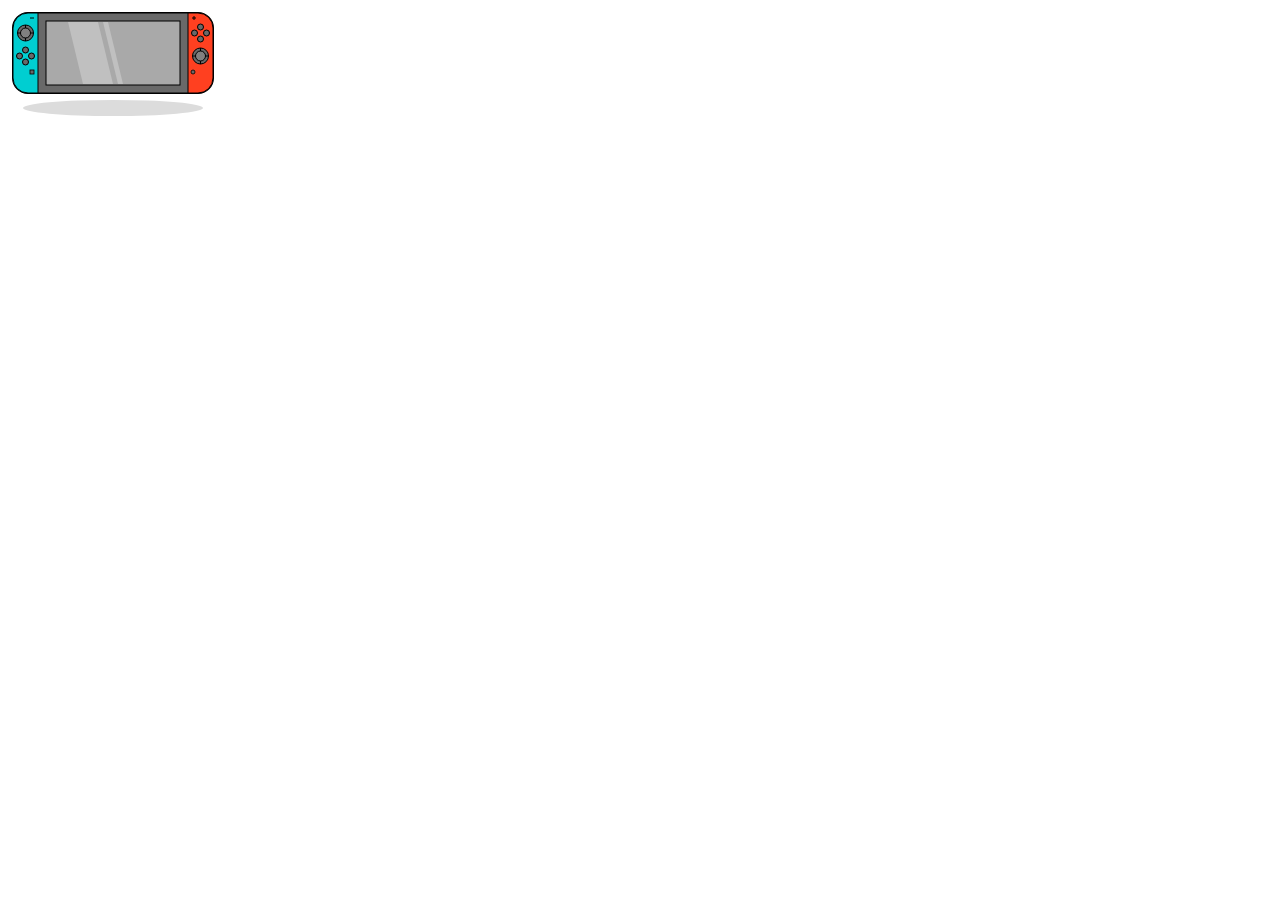
==== Practica Final/index.html @ 2ec58a5b "Practica final comenzada" ====
<!doctype html>
<html>
    <body>
        <svg width="210" height="120">
            <ellipse cx="105" cy="100" rx="90" ry="8" style="fill:Gainsboro"/>
            <rect x="5" y="5" rx="15" ry="15" width="200" height="80" style="stroke:black;stroke-width:2"/>
        <rect x="5" y="5" rx="15" ry="15" width="40" height="80" style="fill:DarkTurquoise;stroke:black;stroke-width:1" />
        <rect x="165" y="5" rx="15" ry="15" width="40" height="80" style="fill:rgb(255,64,32);stroke:black;stroke-width:1" />
        <rect x="30" y="5" width="150" height="80" style="fill:dimgray;stroke:black;stroke-width:1"/>
        <rect x="38" y="13" width="134" height="64" style="fill:darkgray;stroke:black;stroke-width:1"/>
        <polygon points="60,14 90,14 105,76 75,76" style="fill:silver"/> 
        <polygon points="95,14 100,14 115,76 110,76" style="fill:silver"/>
            <circle cx="17.5" cy="25" r="8" width="16" height="16" style="fill:dimgray;stroke:black;stroke-width:1"/>
                <line x1="17.5" y1="17" x2="17.5" y2="33" style="stroke:black;stroke-stroke-width:1"/>
                <line x1="9.5" y1="25" x2="25.5" y2="25" style="stroke:black;stroke-stroke-width:1"/>
                    <circle cx="17.5" cy="25" r="5" width="10" height="10" style="fill:grey;stroke:black;stroke-width:1"/>
                <circle cx="17.5" cy="42" r="3" width="6" height="6" style="fill:dimgray;stroke:black;stroke-width:1"/>
                <circle cx="17.5" cy="54" r="3" width="6" height="6" style="fill:dimgray;stroke:black;stroke-width:1"/>
                <circle cx="11.5" cy="48" r="3" width="6" height="6" style="fill:dimgray;stroke:black;stroke-width:1"/>
                <circle cx="23.5" cy="48" r="3" width="6" height="6" style="fill:dimgray;stroke:black;stroke-width:1"/>
            <circle cx="192.5" cy="48" r="8" width="16" height="16" style="fill:dimgray;stroke:black;stroke-width:1"/>
                <line x1="192.5" y1="40" x2="192.5" y2="56" style="stroke:black;stroke-stroke-width:1"/>
                <line x1="184.5" y1="48" x2="200.5" y2="48" style="stroke:black;stroke-stroke-width:1"/>
                    <circle cx="192.5" cy="48" r="5" width="10" height="10" style="fill:grey;stroke:black;stroke-width:1"/>
                <circle cx="192.5" cy="19" r="3" width="6" height="6" style="fill:dimgray;stroke:black;stroke-width:1"/>
                <circle cx="192.5" cy="31" r="3" width="6" height="6" style="fill:dimgray;stroke:black;stroke-width:1"/>
                <circle cx="186.5" cy="25" r="3" width="6" height="6" style="fill:dimgray;stroke:black;stroke-width:1"/>
                <circle cx="198.5" cy="25" r="3" width="6" height="6" style="fill:dimgray;stroke:black;stroke-width:1"/>
        <line x1="22" y1="10" x2="26" y2="10" style="stroke:black;stroke-width:1"/>
        <line x1="184" y1="10" x2="188" y2="10" style="stroke:black;stroke-width:1"/>
        <line x1="186" y1="8" x2="186" y2="12" style="stroke:black;stroke-width:1"/>
            <rect x="22" y="62" width="4" height="4" style="fill:dimgray;stroke:black;stroke-width:0.8"/>
            <circle cx="185" cy="64" r="2" width="4" height="4" style="fill:dimgray;stroke:black;stroke-width:0.8"/>
        </svg>
    </body>
</html>
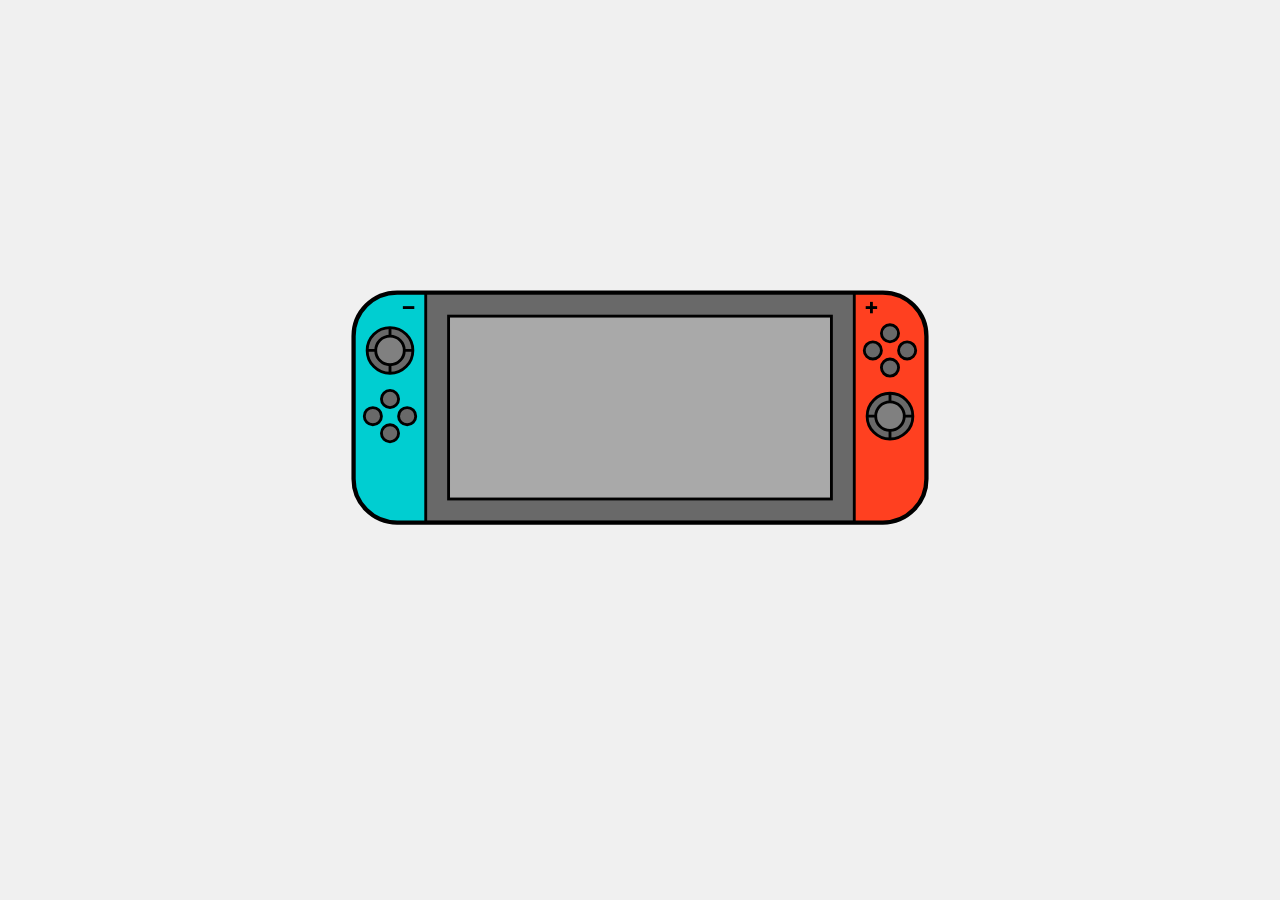
==== commit 0da3a5fc: "17/11" ====
--- a/Practica Final/index.html
+++ b/Practica Final/index.html
@@ -1,36 +1,55 @@
 <!doctype html>
-<html>
-    <body>
-        <svg width="210" height="120">
-            <ellipse cx="105" cy="100" rx="90" ry="8" style="fill:Gainsboro"/>
-            <rect x="5" y="5" rx="15" ry="15" width="200" height="80" style="stroke:black;stroke-width:2"/>
-        <rect x="5" y="5" rx="15" ry="15" width="40" height="80" style="fill:DarkTurquoise;stroke:black;stroke-width:1" />
-        <rect x="165" y="5" rx="15" ry="15" width="40" height="80" style="fill:rgb(255,64,32);stroke:black;stroke-width:1" />
-        <rect x="30" y="5" width="150" height="80" style="fill:dimgray;stroke:black;stroke-width:1"/>
-        <rect x="38" y="13" width="134" height="64" style="fill:darkgray;stroke:black;stroke-width:1"/>
-        <polygon points="60,14 90,14 105,76 75,76" style="fill:silver"/> 
-        <polygon points="95,14 100,14 115,76 110,76" style="fill:silver"/>
-            <circle cx="17.5" cy="25" r="8" width="16" height="16" style="fill:dimgray;stroke:black;stroke-width:1"/>
-                <line x1="17.5" y1="17" x2="17.5" y2="33" style="stroke:black;stroke-stroke-width:1"/>
-                <line x1="9.5" y1="25" x2="25.5" y2="25" style="stroke:black;stroke-stroke-width:1"/>
-                    <circle cx="17.5" cy="25" r="5" width="10" height="10" style="fill:grey;stroke:black;stroke-width:1"/>
-                <circle cx="17.5" cy="42" r="3" width="6" height="6" style="fill:dimgray;stroke:black;stroke-width:1"/>
-                <circle cx="17.5" cy="54" r="3" width="6" height="6" style="fill:dimgray;stroke:black;stroke-width:1"/>
-                <circle cx="11.5" cy="48" r="3" width="6" height="6" style="fill:dimgray;stroke:black;stroke-width:1"/>
-                <circle cx="23.5" cy="48" r="3" width="6" height="6" style="fill:dimgray;stroke:black;stroke-width:1"/>
-            <circle cx="192.5" cy="48" r="8" width="16" height="16" style="fill:dimgray;stroke:black;stroke-width:1"/>
-                <line x1="192.5" y1="40" x2="192.5" y2="56" style="stroke:black;stroke-stroke-width:1"/>
-                <line x1="184.5" y1="48" x2="200.5" y2="48" style="stroke:black;stroke-stroke-width:1"/>
-                    <circle cx="192.5" cy="48" r="5" width="10" height="10" style="fill:grey;stroke:black;stroke-width:1"/>
-                <circle cx="192.5" cy="19" r="3" width="6" height="6" style="fill:dimgray;stroke:black;stroke-width:1"/>
-                <circle cx="192.5" cy="31" r="3" width="6" height="6" style="fill:dimgray;stroke:black;stroke-width:1"/>
-                <circle cx="186.5" cy="25" r="3" width="6" height="6" style="fill:dimgray;stroke:black;stroke-width:1"/>
-                <circle cx="198.5" cy="25" r="3" width="6" height="6" style="fill:dimgray;stroke:black;stroke-width:1"/>
-        <line x1="22" y1="10" x2="26" y2="10" style="stroke:black;stroke-width:1"/>
-        <line x1="184" y1="10" x2="188" y2="10" style="stroke:black;stroke-width:1"/>
-        <line x1="186" y1="8" x2="186" y2="12" style="stroke:black;stroke-width:1"/>
-            <rect x="22" y="62" width="4" height="4" style="fill:dimgray;stroke:black;stroke-width:0.8"/>
-            <circle cx="185" cy="64" r="2" width="4" height="4" style="fill:dimgray;stroke:black;stroke-width:0.8"/>
-        </svg>
-    </body>
+<html lang="es">
+  <head>
+    <meta charset="UTF-8">
+    <meta name="viewport" content="width=device-width, initial-scale=1.0">
+    <title>SVG Responsive</title>
+    <style>
+      body {
+        margin: 0;
+        display: flex;
+        justify-content: center;
+        align-items: center;
+        height: 100vh;
+        background-color: #f0f0f0;
+      }
+
+      svg {
+        width: 100%;
+        height: auto;
+        max-width: 600px; /* puedes ajustar o eliminar este límite */
+      }
+    </style>
+  </head>
+  <body>
+    <svg viewBox="0 0 210 120" preserveAspectRatio="xMidYMid meet">
+      <rect x="5" y="5" rx="15" ry="15" width="200" height="80" style="stroke:black;stroke-width:2"/>
+      <rect x="5" y="5" rx="15" ry="15" width="40" height="80" style="fill:DarkTurquoise;stroke:black;stroke-width:1" />
+      <rect x="165" y="5" rx="15" ry="15" width="40" height="80" style="fill:rgb(255,64,32);stroke:black;stroke-width:1" />
+      <rect x="30" y="5" width="150" height="80" style="fill:dimgray;stroke:black;stroke-width:1"/>
+      <rect x="38" y="13" width="134" height="64" style="fill:darkgray;stroke:black;stroke-width:1"/>
+
+      <circle cx="17.5" cy="25" r="8" style="fill:dimgray;stroke:black;stroke-width:1"/>
+      <line x1="17.5" y1="17" x2="17.5" y2="33" style="stroke:black;stroke-width:1"/>
+      <line x1="9.5" y1="25" x2="25.5" y2="25" style="stroke:black;stroke-width:1"/>
+      <circle cx="17.5" cy="25" r="5" style="fill:grey;stroke:black;stroke-width:1"/>
+      <circle cx="17.5" cy="42" r="3" style="fill:dimgray;stroke:black;stroke-width:1"/>
+      <circle cx="17.5" cy="54" r="3" style="fill:dimgray;stroke:black;stroke-width:1"/>
+      <circle cx="11.5" cy="48" r="3" style="fill:dimgray;stroke:black;stroke-width:1"/>
+      <circle cx="23.5" cy="48" r="3" style="fill:dimgray;stroke:black;stroke-width:1"/>
+
+      <circle cx="192.5" cy="48" r="8" style="fill:dimgray;stroke:black;stroke-width:1"/>
+      <line x1="192.5" y1="40" x2="192.5" y2="56" style="stroke:black;stroke-width:1"/>
+      <line x1="184.5" y1="48" x2="200.5" y2="48" style="stroke:black;stroke-width:1"/>
+      <circle cx="192.5" cy="48" r="5" style="fill:grey;stroke:black;stroke-width:1"/>
+      <circle cx="192.5" cy="19" r="3" style="fill:dimgray;stroke:black;stroke-width:1"/>
+      <circle cx="192.5" cy="31" r="3" style="fill:dimgray;stroke:black;stroke-width:1"/>
+      <circle cx="186.5" cy="25" r="3" style="fill:dimgray;stroke:black;stroke-width:1"/>
+      <circle cx="198.5" cy="25" r="3" style="fill:dimgray;stroke:black;stroke-width:1"/>
+
+      <line x1="22" y1="10" x2="26" y2="10" style="stroke:black;stroke-width:1"/>
+      <line x1="184" y1="10" x2="188" y2="10" style="stroke:black;stroke-width:1"/>
+      <line x1="186" y1="8" x2="186" y2="12" style="stroke:black;stroke-width:1"/>
+    </svg>
+  </body>
 </html>
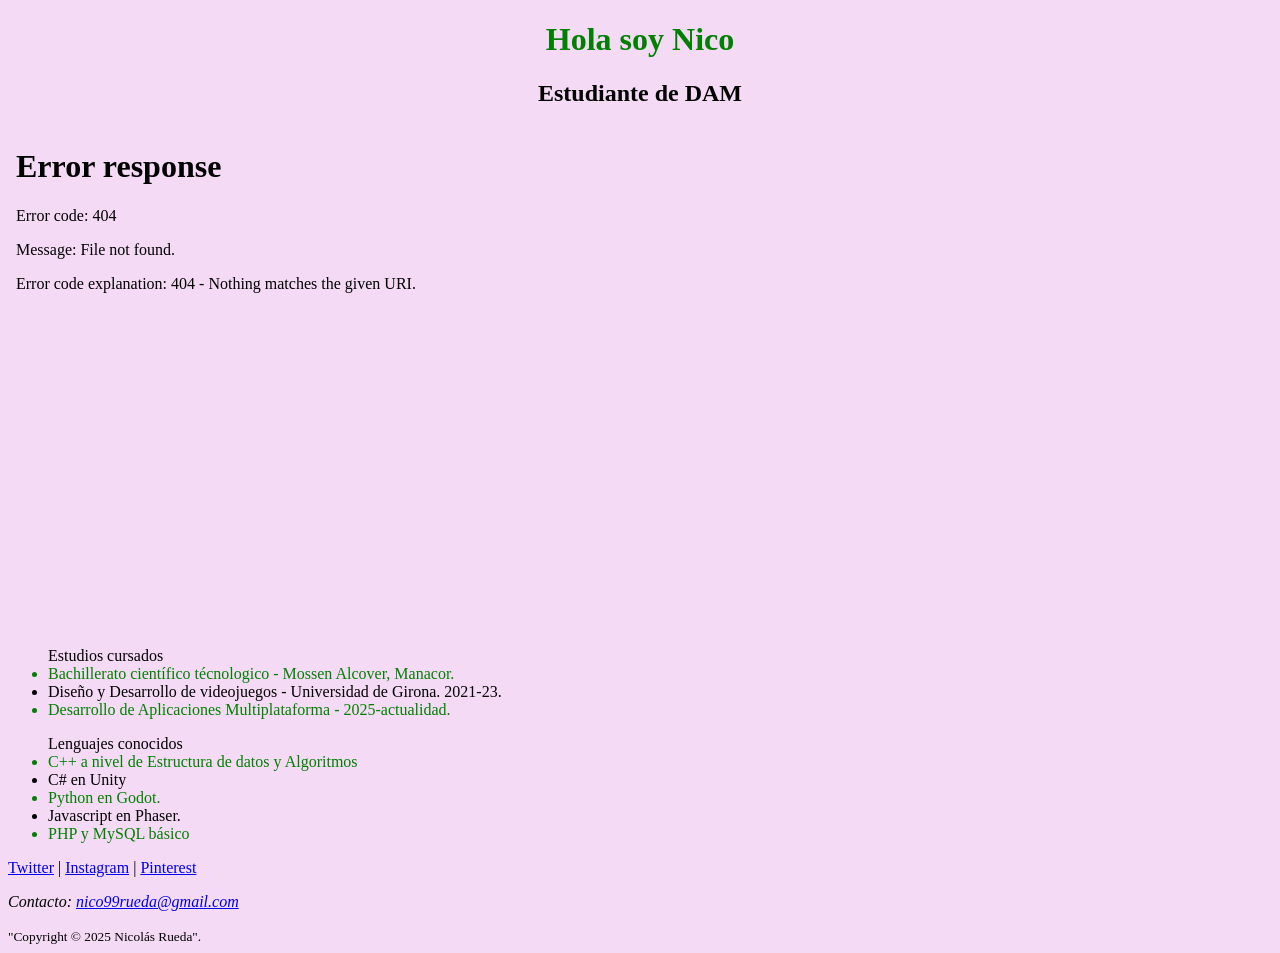
==== commit 5dc42b9c: "20/11" ====
--- a/Practica Final/index.html
+++ b/Practica Final/index.html
@@ -1,55 +1,81 @@
-<!doctype html>
-<html lang="es">
+<!DOCTYPE html>
+<html>
+  <link rel="stylesheet" href="estils.css" />
+
   <head>
-    <meta charset="UTF-8">
-    <meta name="viewport" content="width=device-width, initial-scale=1.0">
-    <title>SVG Responsive</title>
-    <style>
-      body {
-        margin: 0;
-        display: flex;
-        justify-content: center;
-        align-items: center;
-        height: 100vh;
-        background-color: #f0f0f0;
-      }
+    <title>Nicolás Daniel Rueda Araque</title>
+    <meta charset="UTF-8" />
+    <meta name="description" content="Aquesta és la meva web" />
+    <meta name="author" content="Nicolás Rueda" />
+    <!-- indico la autoria -->
+    <meta name="viewport" content="width=device-width" />
+    <!-- indico visión responsive -->
+    <meta name="robots" content="index, follow" />
+    <!-- index indica que que el contenido se puede indexar. follow que los enlaces a la pagina tambien -->
+    <meta name="theme-color" content="#f00" />
+    <!-- indico visión responsive-->
+    <link rel="icon" type="image/jpg" href="favicon.png" />
+    <!-- iconito de arriba en la pestaña -->
+  </head>
 
-      svg {
-        width: 100%;
-        height: auto;
-        max-width: 600px; /* puedes ajustar o eliminar este límite */
-      }
-    </style>
-  </head>
   <body>
-    <svg viewBox="0 0 210 120" preserveAspectRatio="xMidYMid meet">
-      <rect x="5" y="5" rx="15" ry="15" width="200" height="80" style="stroke:black;stroke-width:2"/>
-      <rect x="5" y="5" rx="15" ry="15" width="40" height="80" style="fill:DarkTurquoise;stroke:black;stroke-width:1" />
-      <rect x="165" y="5" rx="15" ry="15" width="40" height="80" style="fill:rgb(255,64,32);stroke:black;stroke-width:1" />
-      <rect x="30" y="5" width="150" height="80" style="fill:dimgray;stroke:black;stroke-width:1"/>
-      <rect x="38" y="13" width="134" height="64" style="fill:darkgray;stroke:black;stroke-width:1"/>
+    <header>
+      <h1 class="colorVerd">Hola soy Nico</h1>
+      <h2>Estudiante de DAM</h2>
+      <iframe
+        src="switch/switch.html"
+        style="width: 100%; height: 500px; border: none; overflow: hidden"
+      >
+      </iframe>
+    </header>
 
-      <circle cx="17.5" cy="25" r="8" style="fill:dimgray;stroke:black;stroke-width:1"/>
-      <line x1="17.5" y1="17" x2="17.5" y2="33" style="stroke:black;stroke-width:1"/>
-      <line x1="9.5" y1="25" x2="25.5" y2="25" style="stroke:black;stroke-width:1"/>
-      <circle cx="17.5" cy="25" r="5" style="fill:grey;stroke:black;stroke-width:1"/>
-      <circle cx="17.5" cy="42" r="3" style="fill:dimgray;stroke:black;stroke-width:1"/>
-      <circle cx="17.5" cy="54" r="3" style="fill:dimgray;stroke:black;stroke-width:1"/>
-      <circle cx="11.5" cy="48" r="3" style="fill:dimgray;stroke:black;stroke-width:1"/>
-      <circle cx="23.5" cy="48" r="3" style="fill:dimgray;stroke:black;stroke-width:1"/>
+    <main>
+      <section>
+        <ul>
+          Estudios cursados
+          <li class="colorVerd">
+            Bachillerato científico técnologico - Mossen Alcover, Manacor.
+          </li>
+          <li>
+            Diseño y Desarrollo de videojuegos - Universidad de Girona. 2021-23.
+          </li>
+          <li class="colorVerd">
+            Desarrollo de Aplicaciones Multiplataforma - 2025-actualidad.
+          </li>
+        </ul>
+      </section>
 
-      <circle cx="192.5" cy="48" r="8" style="fill:dimgray;stroke:black;stroke-width:1"/>
-      <line x1="192.5" y1="40" x2="192.5" y2="56" style="stroke:black;stroke-width:1"/>
-      <line x1="184.5" y1="48" x2="200.5" y2="48" style="stroke:black;stroke-width:1"/>
-      <circle cx="192.5" cy="48" r="5" style="fill:grey;stroke:black;stroke-width:1"/>
-      <circle cx="192.5" cy="19" r="3" style="fill:dimgray;stroke:black;stroke-width:1"/>
-      <circle cx="192.5" cy="31" r="3" style="fill:dimgray;stroke:black;stroke-width:1"/>
-      <circle cx="186.5" cy="25" r="3" style="fill:dimgray;stroke:black;stroke-width:1"/>
-      <circle cx="198.5" cy="25" r="3" style="fill:dimgray;stroke:black;stroke-width:1"/>
+      <section>
+        <ul>
+          Lenguajes conocidos
+          <li class="colorVerd">
+            C++ a nivel de Estructura de datos y Algoritmos
+          </li>
+          <li>C# en Unity</li>
+          <li class="colorVerd">Python en Godot.</li>
+          <li>Javascript en Phaser.</li>
+          <li class="colorVerd">PHP y MySQL básico</li>
+        </ul>
+      </section>
+    </main>
 
-      <line x1="22" y1="10" x2="26" y2="10" style="stroke:black;stroke-width:1"/>
-      <line x1="184" y1="10" x2="188" y2="10" style="stroke:black;stroke-width:1"/>
-      <line x1="186" y1="8" x2="186" y2="12" style="stroke:black;stroke-width:1"/>
-    </svg>
+    <footer>
+      <nav>
+        <a href="https://x.com/?lang=es">Twitter</a> |
+        <a href="https://www.instagram.com/">Instagram</a> |
+        <a href="https://es.pinterest.com/">Pinterest</a>
+      </nav>
+
+      <address>
+        <p>
+          Contacto:
+          <a href="nico99rueda@gmail.com" property="email"
+            >nico99rueda@gmail.com</a
+          >
+        </p>
+      </address>
+
+      <small>"Copyright © 2025 Nicolás Rueda".</small>
+    </footer>
   </body>
 </html>
--- a/Practica Final/estils.css
+++ b/Practica Final/estils.css
@@ -0,0 +1,29 @@
+@font-face {
+  font-family: "Rubik";
+  src: url(fonts/Rubik/static/Rubik-Regular.ttf);
+}
+
+html {
+  background-color: #f4daf5;
+}
+
+h2,
+h1 {
+  font-family: "Rubik";
+  text-align: center;
+}
+
+.colorVerd {
+  color: green;
+}
+
+#bordeImg {
+  border: 3px solid rgb(110, 19, 83); /* grosor, estilo y color */
+  border-radius: 10px;
+}
+
+img {
+  display: block;
+  margin: 0 auto;
+}
+
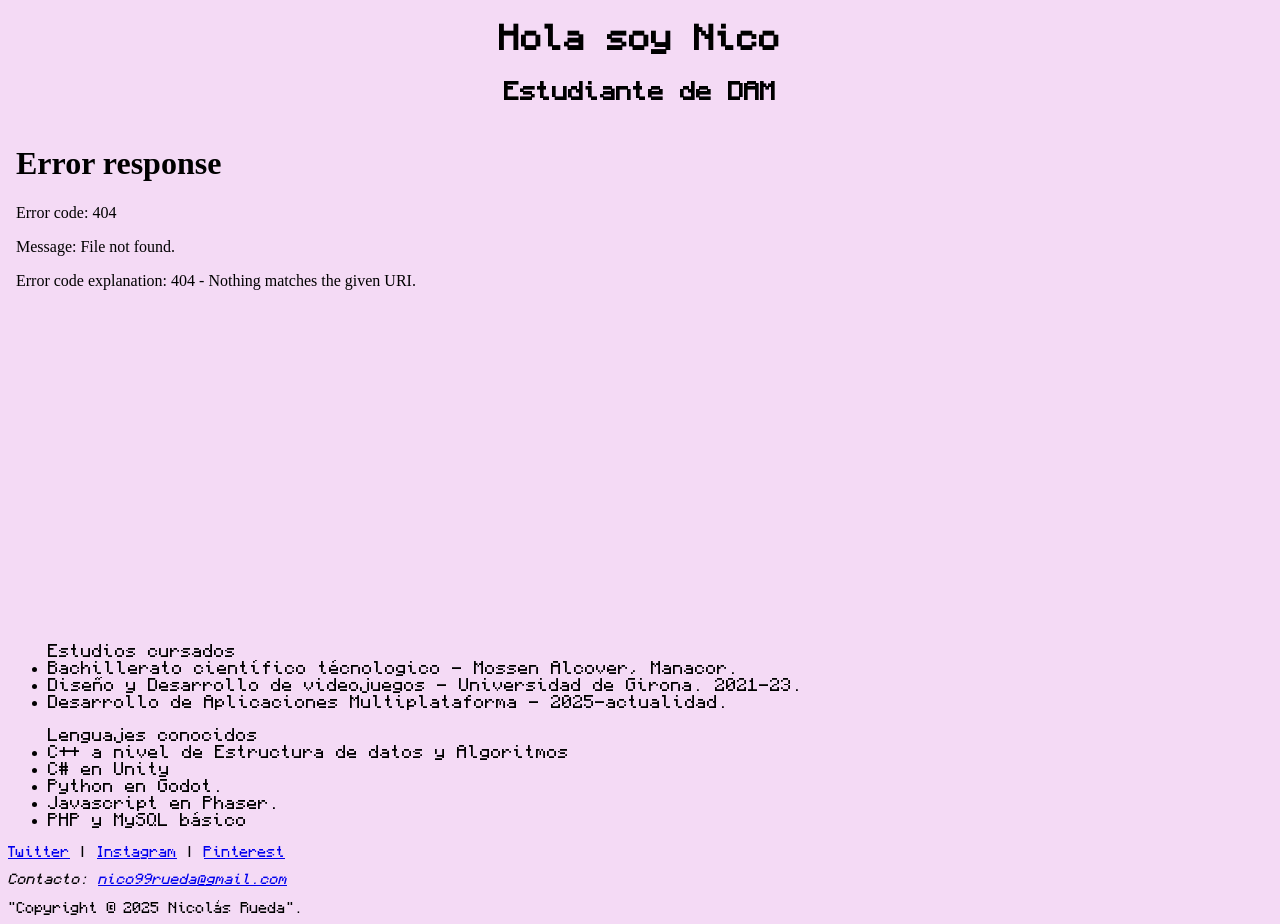
==== commit e26c46fd: "24/11" ====
--- a/Practica Final/index.html
+++ b/Practica Final/index.html
@@ -20,7 +20,7 @@
 
   <body>
     <header>
-      <h1 class="colorVerd">Hola soy Nico</h1>
+      <h1 class="colorText">Hola soy Nico</h1>
       <h2>Estudiante de DAM</h2>
       <iframe
         src="switch/switch.html"
@@ -33,13 +33,13 @@
       <section>
         <ul>
           Estudios cursados
-          <li class="colorVerd">
+          <li class="colorText">
             Bachillerato científico técnologico - Mossen Alcover, Manacor.
           </li>
           <li>
             Diseño y Desarrollo de videojuegos - Universidad de Girona. 2021-23.
           </li>
-          <li class="colorVerd">
+          <li class="colorText">
             Desarrollo de Aplicaciones Multiplataforma - 2025-actualidad.
           </li>
         </ul>
@@ -48,34 +48,36 @@
       <section>
         <ul>
           Lenguajes conocidos
-          <li class="colorVerd">
+          <li class="colorText">
             C++ a nivel de Estructura de datos y Algoritmos
           </li>
           <li>C# en Unity</li>
-          <li class="colorVerd">Python en Godot.</li>
+          <li class="colorText">Python en Godot.</li>
           <li>Javascript en Phaser.</li>
-          <li class="colorVerd">PHP y MySQL básico</li>
+          <li class="colorText">PHP y MySQL básico</li>
         </ul>
       </section>
     </main>
 
     <footer>
-      <nav>
-        <a href="https://x.com/?lang=es">Twitter</a> |
-        <a href="https://www.instagram.com/">Instagram</a> |
-        <a href="https://es.pinterest.com/">Pinterest</a>
-      </nav>
+      <small>
+        <nav>
+          <a href="https://x.com/?lang=es">Twitter</a> |
+          <a href="https://www.instagram.com/">Instagram</a> |
+          <a href="https://es.pinterest.com/">Pinterest</a>
+        </nav>
 
-      <address>
-        <p>
-          Contacto:
-          <a href="nico99rueda@gmail.com" property="email"
-            >nico99rueda@gmail.com</a
-          >
-        </p>
-      </address>
+        <address>
+          <p>
+            Contacto:
+            <a href="nico99rueda@gmail.com" property="email"
+              >nico99rueda@gmail.com</a
+            >
+          </p>
+        </address>
 
-      <small>"Copyright © 2025 Nicolás Rueda".</small>
+        "Copyright © 2025 Nicolás Rueda".</small
+      >
     </footer>
   </body>
 </html>
--- a/Practica Final/estils.css
+++ b/Practica Final/estils.css
@@ -1,6 +1,10 @@
 @font-face {
-  font-family: "Rubik";
-  src: url(fonts/Rubik/static/Rubik-Regular.ttf);
+  font-family: Monocraft;
+  src: url("./Font/Monocraft.ttc");
+}
+
+* {
+  font-family: Monocraft;
 }
 
 html {
@@ -9,7 +13,6 @@
 
 h2,
 h1 {
-  font-family: "Rubik";
   text-align: center;
 }
 
@@ -26,4 +29,3 @@
   display: block;
   margin: 0 auto;
 }
-
